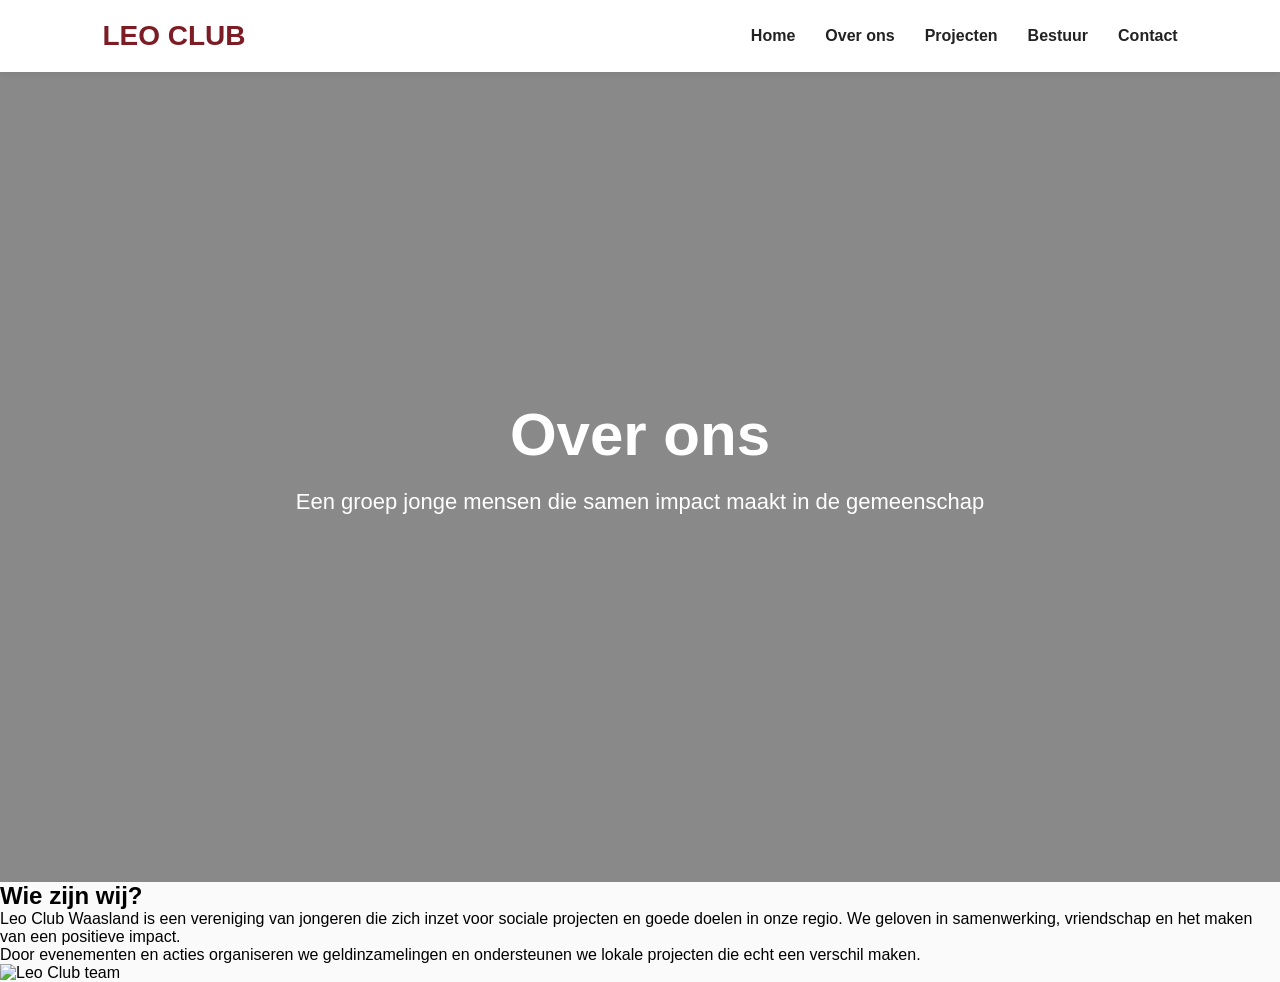
==== over-ons.html @ ea239ada "Update over-ons.html" ====
<!DOCTYPE html>
<html lang="nl">
<head>
    <meta charset="UTF-8">
    <meta name="viewport" content="width=device-width, initial-scale=1.0">
    <title>Over ons - Leo Club</title>

    <link rel="stylesheet" href="css/style.css">
</head>

<body>

<nav>
    <div class="logo">LEO CLUB</div>

    <ul>
        <li><a href="index.html">Home</a></li>
        <li><a href="over-ons.html">Over ons</a></li>
        <li><a href="projecten.html">Projecten</a></li>
        <li><a href="#">Bestuur</a></li>
        <li><a href="#">Contact</a></li>
    </ul>
</nav>

<header class="about-header">
    <h1>Over ons</h1>
    <p>Een groep jonge mensen die samen impact maakt in de gemeenschap</p>
</header>

<section class="about-page">

    <div class="about-container">

        <div class="about-text">
            <h2>Wie zijn wij?</h2>
            <p>
                Leo Club Waasland is een vereniging van jongeren die zich inzet voor
                sociale projecten en goede doelen in onze regio. We geloven in samenwerking,
                vriendschap en het maken van een positieve impact.
            </p>

            <p>
                Door evenementen en acties organiseren we geldinzamelingen en ondersteunen we lokale projecten
                die echt een verschil maken.
            </p>
        </div>

        <div class="about-image">
            <img src="images/hero.JPG" alt="Leo Club team">
        </div>

    </div>

</section>

</body>
</html>
---- css/style.css ----
*{
    margin:0;
    padding:0;
    box-sizing:border-box;
    font-family:Arial, sans-serif;
}

html {
    scroll-behavior: smooth;
}

body{
    background:#fafafa;
}

/* NAV */
nav{
    display:flex;
    justify-content:space-between;
    align-items:center;

    padding:20px 8%;
    background:white;

    box-shadow:0 2px 8px rgba(0,0,0,.08);
}

nav ul{
    display:flex;
    list-style:none;
    gap:30px;
}

nav a{
    text-decoration:none;
    color:#222;
    font-weight:bold;
    transition:0.2s;
}

nav a:hover{
    color:#7c1d26;
}

/* LOGO */
.logo{
    color:#7c1d26;
    font-size:28px;
    font-weight:bold;
}

/* HERO */
header{

    height:90vh;

    display:flex;
    flex-direction:column;

    justify-content:center;
    align-items:center;

    text-align:center;

    background: linear-gradient(
        rgba(0,0,0,.45),
        rgba(0,0,0,.45)
    ),
    url("../images/hero.JPG");

    background-size:cover;
    background-position:center;

    color:white;
}

header h1{
    font-size:60px;
    margin-bottom:20px;
}

header p{
    max-width:700px;
    font-size:22px;
    margin-bottom:40px;
}

/* BUTTON */
header a{

    background:#cfa13a;

    color:white;

    text-decoration:none;

    padding:18px 40px;

    border-radius:40px;

    font-weight:bold;

    transition:0.3s;
}

header a:hover{
    background:#b88f2f;
}

/* ABOUT SECTION */
.about{
    padding:80px 8%;
    text-align:center;
    background:white;
}

.about h2{
    font-size:40px;
    margin-bottom:20px;
    color:#7c1d26;
}

.about p{
    max-width:800px;
    margin:0 auto;
    font-size:18px;
    line-height:1.6;
    color:#333;
}
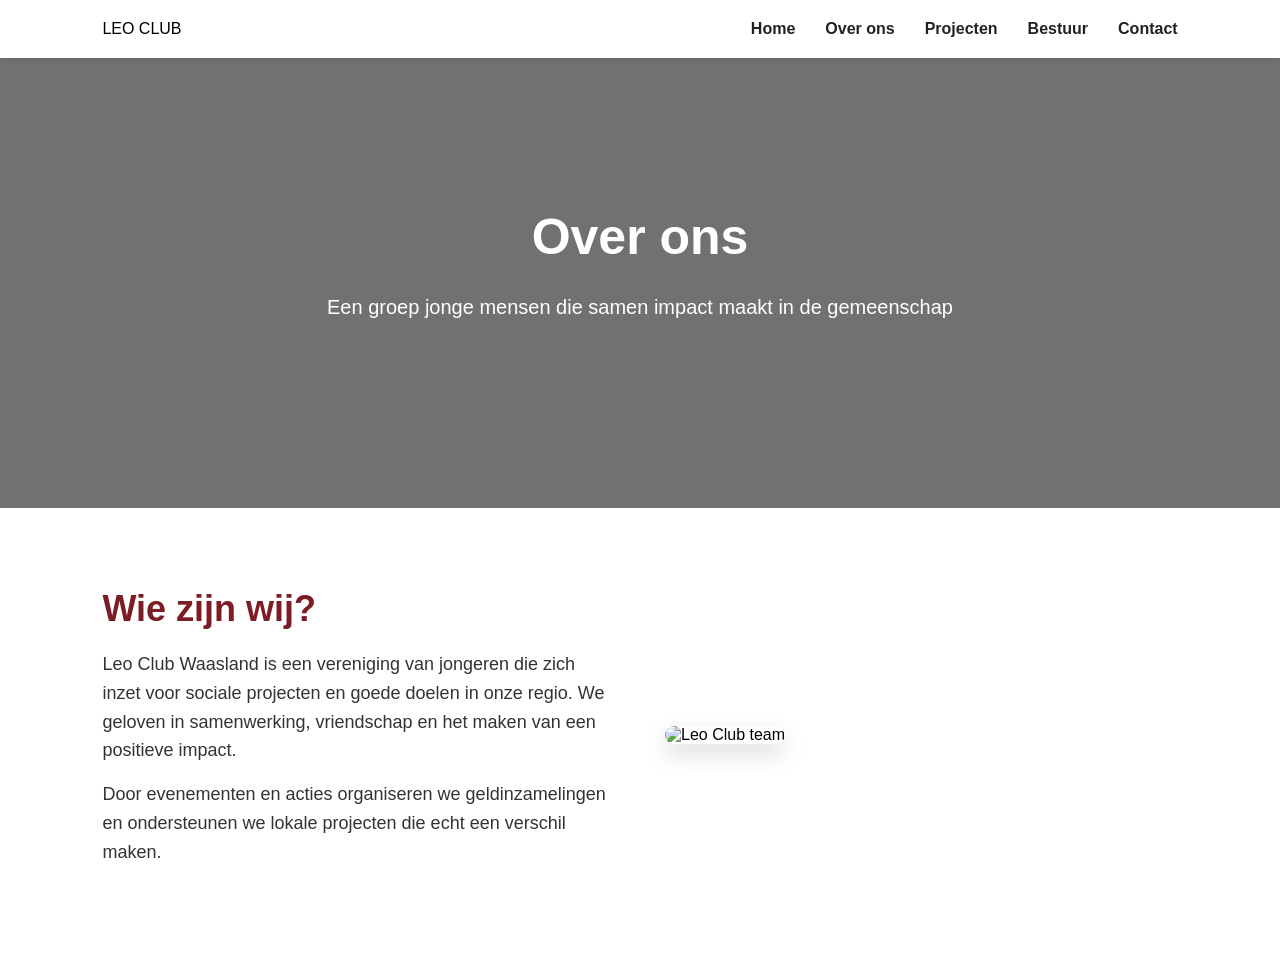
==== commit 978ab112: "Update over-ons.html" ====
--- a/over-ons.html
+++ b/over-ons.html
@@ -46,7 +46,7 @@
         </div>
 
         <div class="about-image">
-            <img src="images/hero.JPG" alt="Leo Club team">
+            <img src="images/overons.jpg" alt="Leo Club team">
         </div>
 
     </div>
--- a/css/style.css
+++ b/css/style.css
@@ -13,7 +13,7 @@
     background:#fafafa;
 }
 
-/* NAV */
+/* ================= NAV ================= */
 nav{
     display:flex;
     justify-content:space-between;
@@ -42,14 +42,28 @@
     color:#7c1d26;
 }
 
-/* LOGO */
+/* ================= LOGO ================= */
 .logo{
-    color:#7c1d26;
-    font-size:28px;
+    display:flex;
+    align-items:center;
+    gap:10px;
+}
+
+/* logo afbeelding */
+.logo img{
+    height:40px;
+    width:auto;
+    display:block;
+}
+
+/* logo tekst */
+.logo span{
+    font-size:20px;
     font-weight:bold;
-}
-
-/* HERO */
+    color:#7c1d26;
+}
+
+/* ================= HERO ================= */
 header{
 
     height:90vh;
@@ -85,10 +99,10 @@
     margin-bottom:40px;
 }
 
-/* BUTTON */
+/* ================= BUTTON ================= */
 header a{
 
-    background:#cfa13a;
+    background:#632d01;
 
     color:white;
 
@@ -104,10 +118,10 @@
 }
 
 header a:hover{
-    background:#b88f2f;
-}
-
-/* ABOUT SECTION */
+    background:#e7953f;
+}
+
+/* ================= ABOUT SECTION ================= */
 .about{
     padding:80px 8%;
     text-align:center;
@@ -127,3 +141,76 @@
     line-height:1.6;
     color:#333;
 }
+
+/* ================= ABOUT PAGE HERO ================= */
+.about-header{
+    height:50vh;
+    display:flex;
+    flex-direction:column;
+    justify-content:center;
+    align-items:center;
+    text-align:center;
+
+    background: linear-gradient(
+        rgba(0,0,0,.55),
+        rgba(0,0,0,.55)
+    ),
+    url("../images/hero.JPG");
+
+    background-size:cover;
+    background-position:center;
+
+    color:white;
+}
+
+.about-header h1{
+    font-size:50px;
+}
+
+.about-header p{
+    font-size:20px;
+    margin-top:10px;
+}
+
+/* ================= ABOUT PAGE CONTENT ================= */
+.about-page{
+    padding:80px 8%;
+    background:white;
+}
+
+.about-container{
+    display:flex;
+    align-items:center;
+    justify-content:space-between;
+    gap:50px;
+    flex-wrap:wrap;
+}
+
+.about-text{
+    flex:1;
+    min-width:300px;
+}
+
+.about-text h2{
+    font-size:36px;
+    color:#7c1d26;
+    margin-bottom:20px;
+}
+
+.about-text p{
+    font-size:18px;
+    line-height:1.6;
+    color:#333;
+    margin-bottom:15px;
+}
+
+.about-image{
+    flex:1;
+    min-width:300px;
+}
+
+.about-image img{
+    width:100%;
+    border-radius:15px;
+    box-shadow:0 10px 25px rgba(0,0,0,0.15);
+}
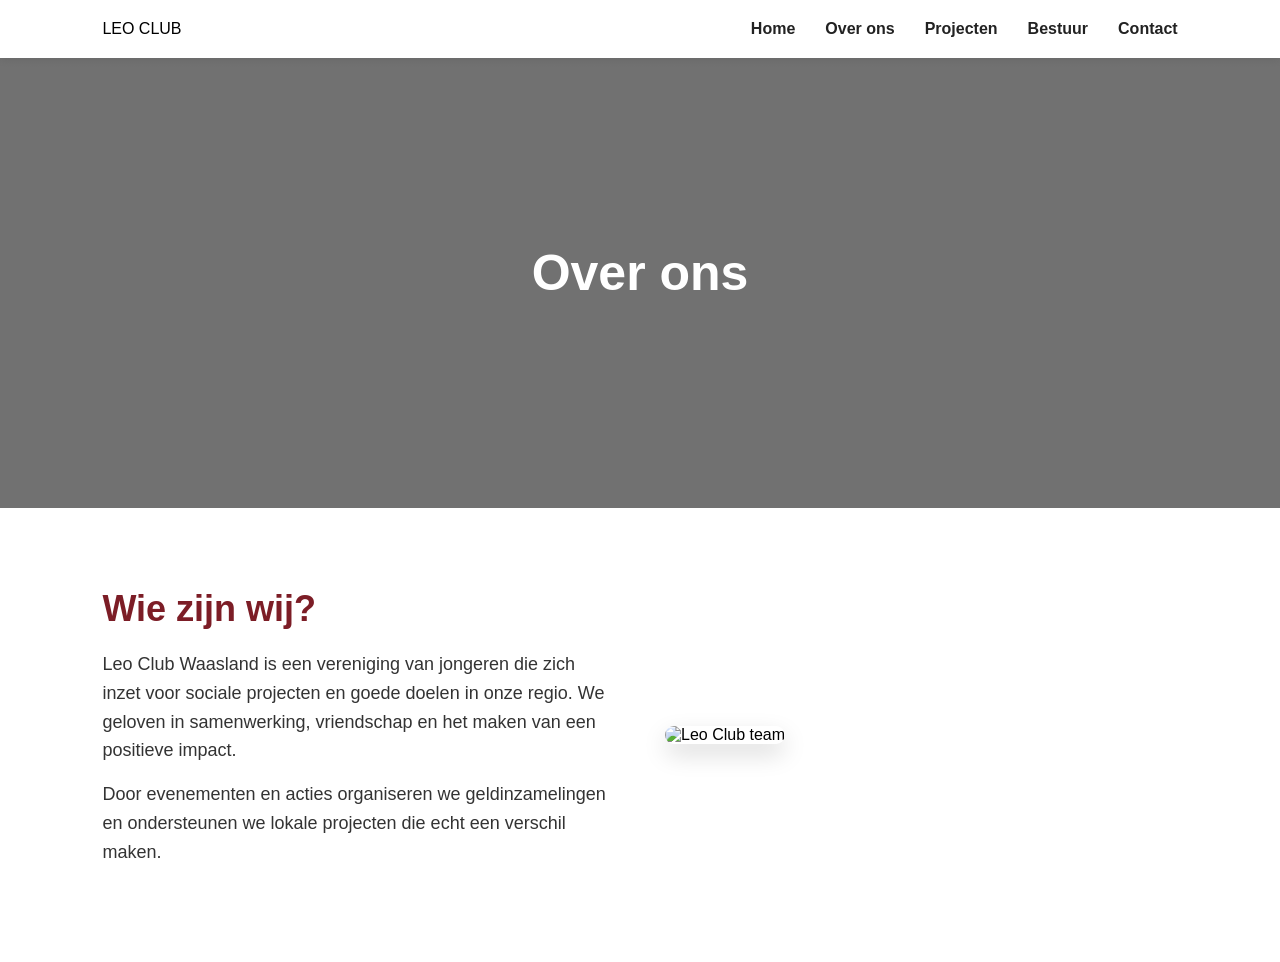
==== commit b08d2c93: "Update over-ons.html" ====
--- a/over-ons.html
+++ b/over-ons.html
@@ -24,7 +24,6 @@
 
 <header class="about-header">
     <h1>Over ons</h1>
-    <p>Een groep jonge mensen die samen impact maakt in de gemeenschap</p>
 </header>
 
 <section class="about-page">
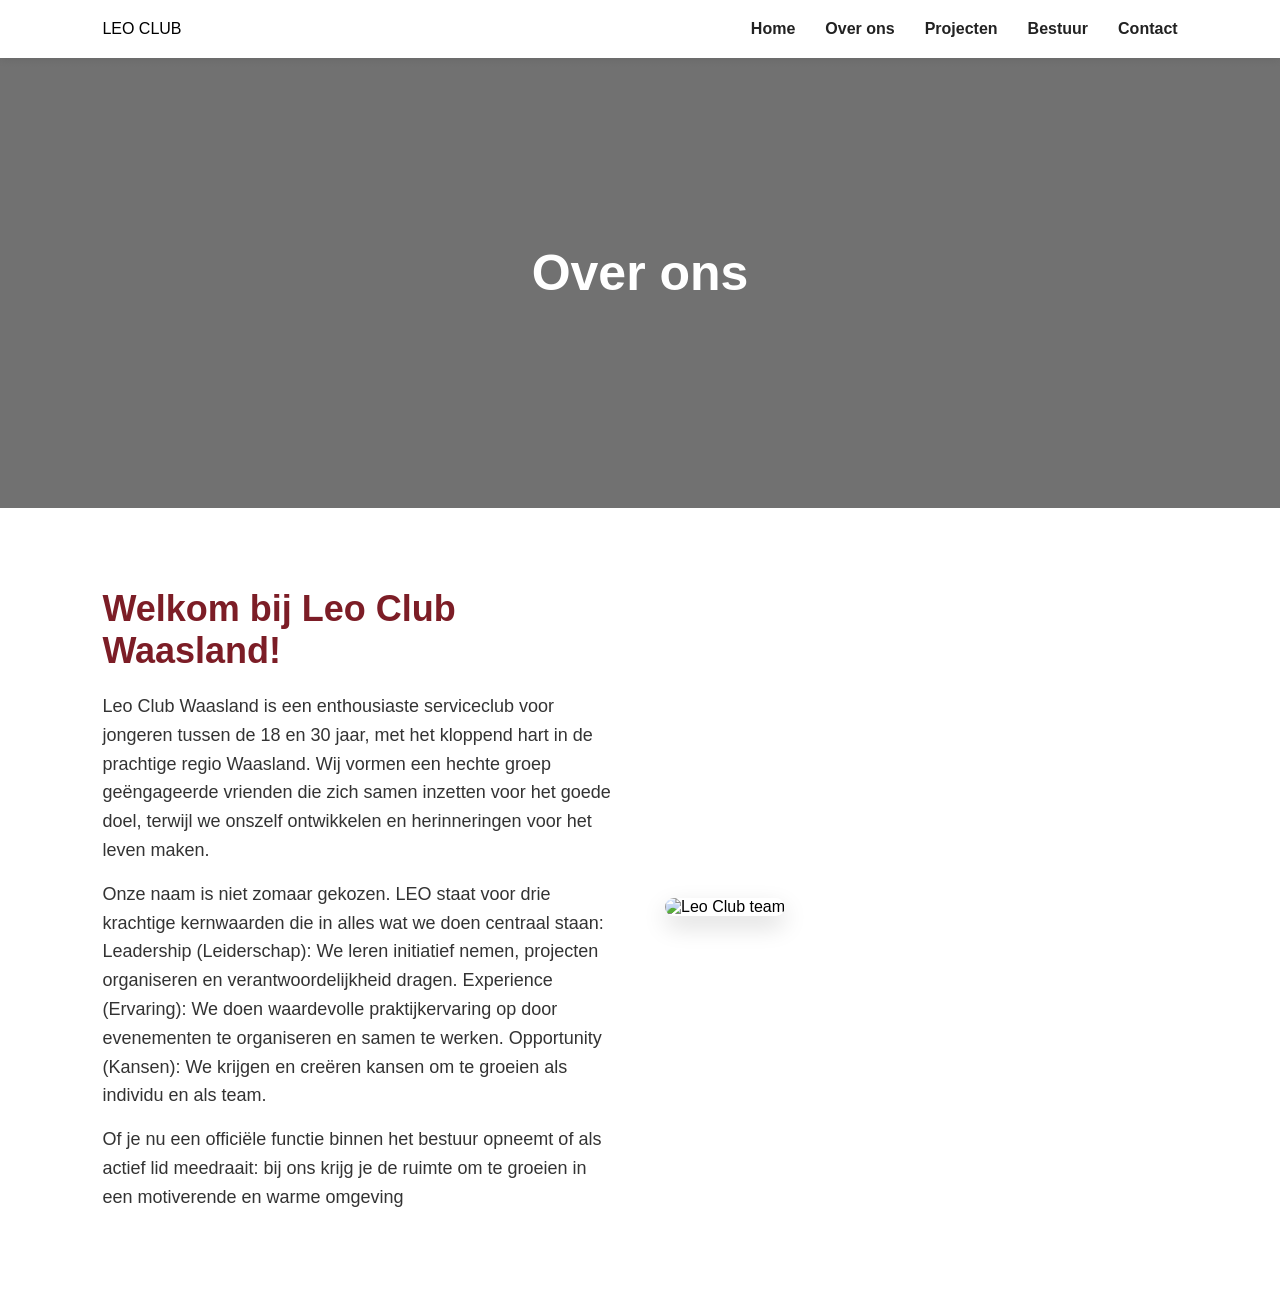
==== commit fc272644: "Update over-ons.html" ====
--- a/over-ons.html
+++ b/over-ons.html
@@ -31,17 +31,21 @@
     <div class="about-container">
 
         <div class="about-text">
-            <h2>Wie zijn wij?</h2>
+            <h2>Welkom bij Leo Club Waasland!</h2>
             <p>
-                Leo Club Waasland is een vereniging van jongeren die zich inzet voor
-                sociale projecten en goede doelen in onze regio. We geloven in samenwerking,
-                vriendschap en het maken van een positieve impact.
+                Leo Club Waasland is een enthousiaste serviceclub voor jongeren tussen de 18 en 30 jaar, met het kloppend hart in de prachtige regio Waasland. Wij vormen een hechte groep geëngageerde vrienden die zich samen inzetten voor het goede doel, terwijl we onszelf ontwikkelen en herinneringen voor het leven maken.
             </p>
 
             <p>
-                Door evenementen en acties organiseren we geldinzamelingen en ondersteunen we lokale projecten
-                die echt een verschil maken.
+                Onze naam is niet zomaar gekozen. LEO staat voor drie krachtige kernwaarden die in alles wat we doen centraal staan:  
+                Leadership (Leiderschap): We leren initiatief nemen, projecten organiseren en verantwoordelijkheid dragen.  
+                Experience (Ervaring): We doen waardevolle praktijkervaring op door evenementen te organiseren en samen te werken.  
+                Opportunity (Kansen): We krijgen en creëren kansen om te groeien als individu en als team.  
             </p>
+
+             <p>
+              Of je nu een officiële functie binnen het bestuur opneemt of als actief lid meedraait: bij ons krijg je de ruimte om te groeien in een motiverende en warme omgeving   
+                 </p>
         </div>
 
         <div class="about-image">
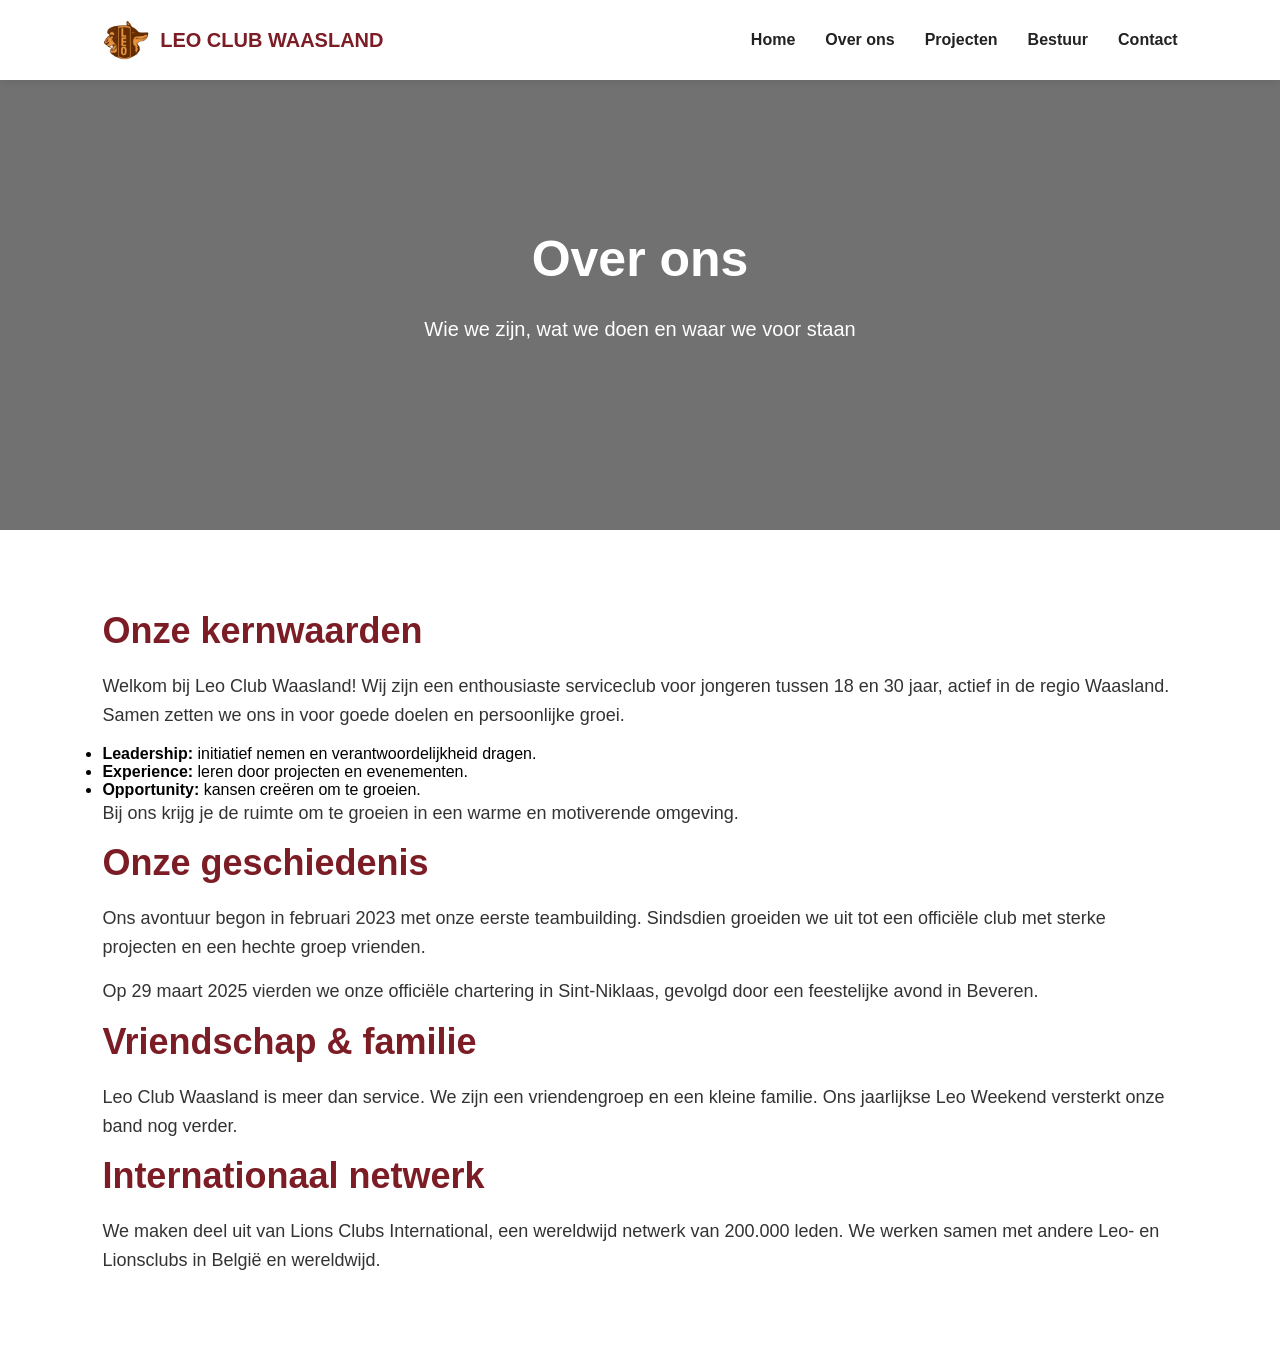
==== commit ac43b3d3: "Update over-ons.html" ====
--- a/over-ons.html
+++ b/over-ons.html
@@ -11,7 +11,10 @@
 <body>
 
 <nav>
-    <div class="logo">LEO CLUB</div>
+    <div class="logo">
+        <img src="images/logo.png" alt="Leo Club logo">
+        <span>LEO CLUB WAASLAND</span>
+    </div>
 
     <ul>
         <li><a href="index.html">Home</a></li>
@@ -24,6 +27,7 @@
 
 <header class="about-header">
     <h1>Over ons</h1>
+    <p>Wie we zijn, wat we doen en waar we voor staan</p>
 </header>
 
 <section class="about-page">
@@ -31,25 +35,50 @@
     <div class="about-container">
 
         <div class="about-text">
-            <h2>Welkom bij Leo Club Waasland!</h2>
+
+            <h2>Onze kernwaarden</h2>
+
             <p>
-                Leo Club Waasland is een enthousiaste serviceclub voor jongeren tussen de 18 en 30 jaar, met het kloppend hart in de prachtige regio Waasland. Wij vormen een hechte groep geëngageerde vrienden die zich samen inzetten voor het goede doel, terwijl we onszelf ontwikkelen en herinneringen voor het leven maken.
+                Welkom bij Leo Club Waasland! Wij zijn een enthousiaste serviceclub voor jongeren tussen 18 en 30 jaar,
+                actief in de regio Waasland. Samen zetten we ons in voor goede doelen en persoonlijke groei.
+            </p>
+
+            <ul>
+                <li><strong>Leadership:</strong> initiatief nemen en verantwoordelijkheid dragen.</li>
+                <li><strong>Experience:</strong> leren door projecten en evenementen.</li>
+                <li><strong>Opportunity:</strong> kansen creëren om te groeien.</li>
+            </ul>
+
+            <p>
+                Bij ons krijg je de ruimte om te groeien in een warme en motiverende omgeving.
+            </p>
+
+            <h2>Onze geschiedenis</h2>
+
+            <p>
+                Ons avontuur begon in februari 2023 met onze eerste teambuilding. Sindsdien groeiden we uit tot een officiële club
+                met sterke projecten en een hechte groep vrienden.
             </p>
 
             <p>
-                Onze naam is niet zomaar gekozen. LEO staat voor drie krachtige kernwaarden die in alles wat we doen centraal staan:  
-                Leadership (Leiderschap): We leren initiatief nemen, projecten organiseren en verantwoordelijkheid dragen.  
-                Experience (Ervaring): We doen waardevolle praktijkervaring op door evenementen te organiseren en samen te werken.  
-                Opportunity (Kansen): We krijgen en creëren kansen om te groeien als individu en als team.  
+                Op 29 maart 2025 vierden we onze officiële chartering in Sint-Niklaas, gevolgd door een feestelijke avond in Beveren.
             </p>
 
-             <p>
-              Of je nu een officiële functie binnen het bestuur opneemt of als actief lid meedraait: bij ons krijg je de ruimte om te groeien in een motiverende en warme omgeving   
-                 </p>
-        </div>
+            <h2>Vriendschap & familie</h2>
 
-        <div class="about-image">
-            <img src="images/overons.jpg" alt="Leo Club team">
+            <p>
+                Leo Club Waasland is meer dan service. We zijn een vriendengroep en een kleine familie.
+                Ons jaarlijkse Leo Weekend versterkt onze band nog verder.
+            </p>
+
+
+            <h2>Internationaal netwerk</h2>
+
+            <p>
+                We maken deel uit van Lions Clubs International, een wereldwijd netwerk van 200.000 leden.
+                We werken samen met andere Leo- en Lionsclubs in België en wereldwijd.
+            </p>
+
         </div>
 
     </div>
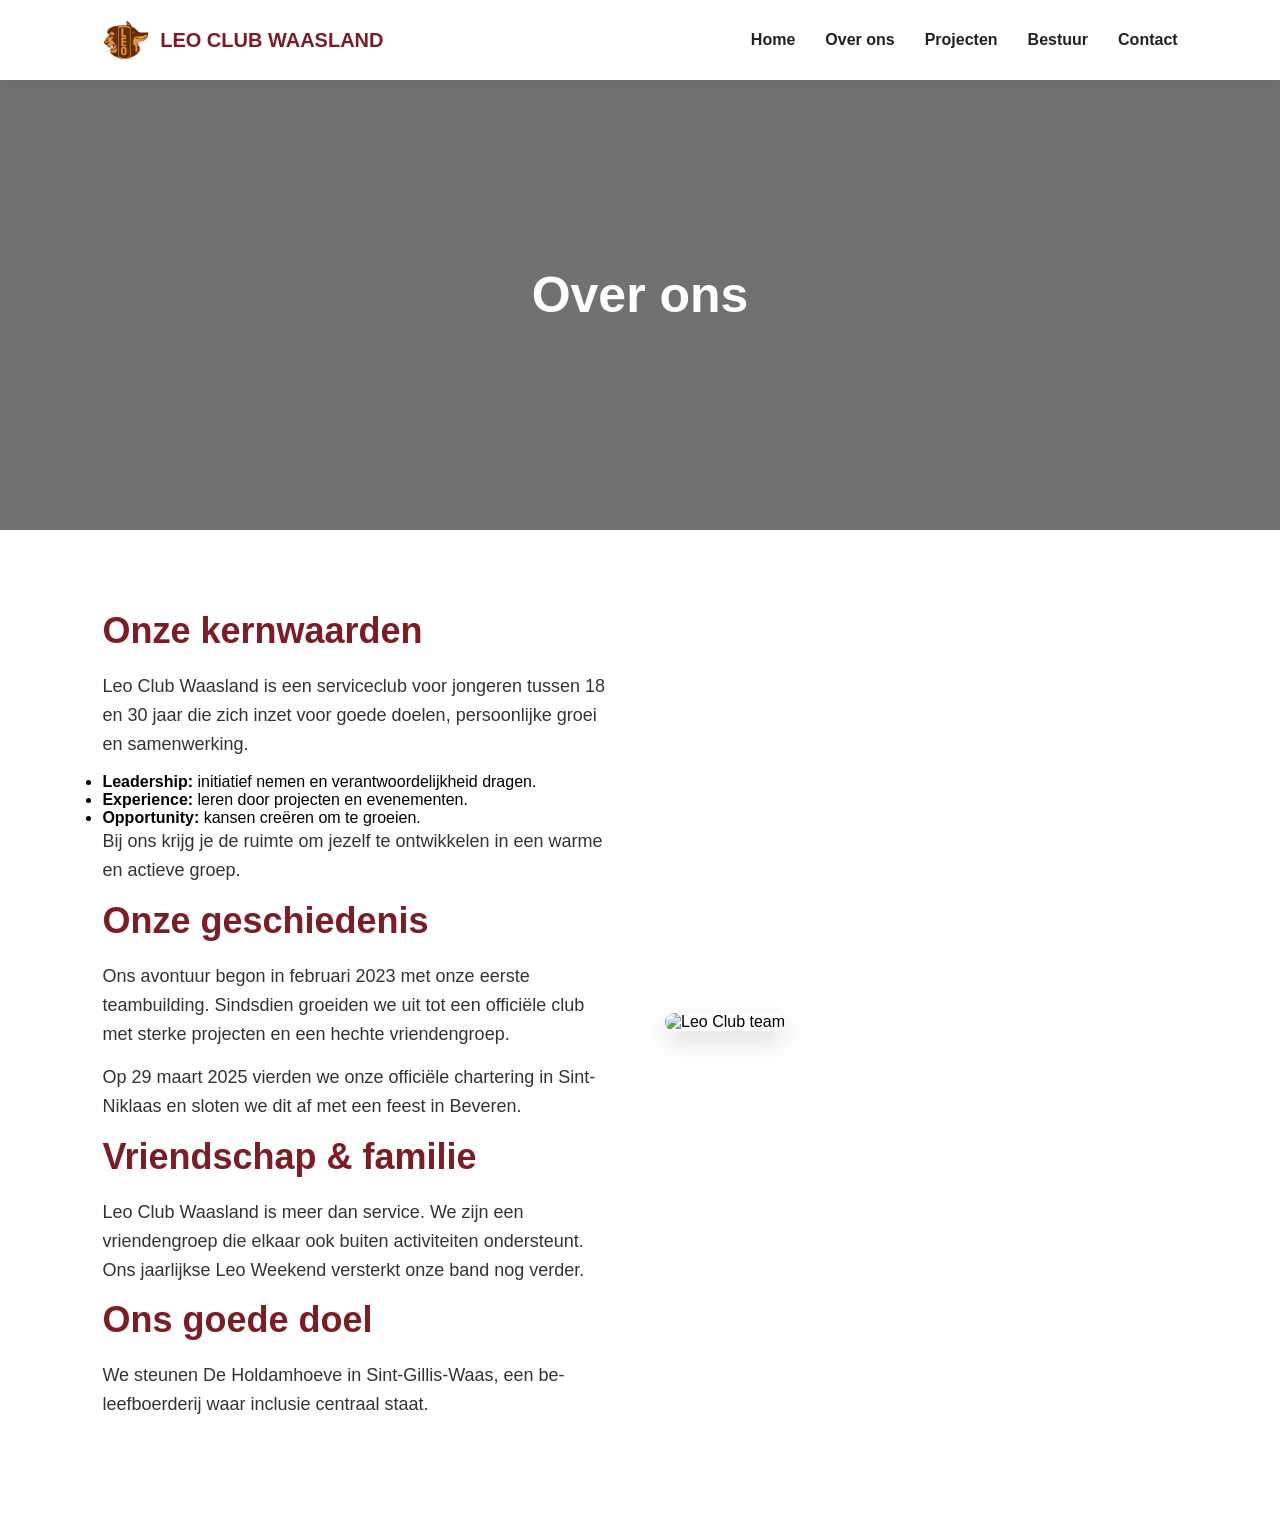
==== commit 8cb78e07: "Update over-ons.html" ====
--- a/over-ons.html
+++ b/over-ons.html
@@ -27,7 +27,6 @@
 
 <header class="about-header">
     <h1>Over ons</h1>
-    <p>Wie we zijn, wat we doen en waar we voor staan</p>
 </header>
 
 <section class="about-page">
@@ -39,8 +38,8 @@
             <h2>Onze kernwaarden</h2>
 
             <p>
-                Welkom bij Leo Club Waasland! Wij zijn een enthousiaste serviceclub voor jongeren tussen 18 en 30 jaar,
-                actief in de regio Waasland. Samen zetten we ons in voor goede doelen en persoonlijke groei.
+                Leo Club Waasland is een serviceclub voor jongeren tussen 18 en 30 jaar die zich inzet voor goede doelen,
+                persoonlijke groei en samenwerking.
             </p>
 
             <ul>
@@ -50,35 +49,37 @@
             </ul>
 
             <p>
-                Bij ons krijg je de ruimte om te groeien in een warme en motiverende omgeving.
+                Bij ons krijg je de ruimte om jezelf te ontwikkelen in een warme en actieve groep.
             </p>
 
             <h2>Onze geschiedenis</h2>
 
             <p>
                 Ons avontuur begon in februari 2023 met onze eerste teambuilding. Sindsdien groeiden we uit tot een officiële club
-                met sterke projecten en een hechte groep vrienden.
+                met sterke projecten en een hechte vriendengroep.
             </p>
 
             <p>
-                Op 29 maart 2025 vierden we onze officiële chartering in Sint-Niklaas, gevolgd door een feestelijke avond in Beveren.
+                Op 29 maart 2025 vierden we onze officiële chartering in Sint-Niklaas en sloten we dit af met een feest in Beveren.
             </p>
 
             <h2>Vriendschap & familie</h2>
 
             <p>
-                Leo Club Waasland is meer dan service. We zijn een vriendengroep en een kleine familie.
+                Leo Club Waasland is meer dan service. We zijn een vriendengroep die elkaar ook buiten activiteiten ondersteunt.
                 Ons jaarlijkse Leo Weekend versterkt onze band nog verder.
             </p>
 
-
-            <h2>Internationaal netwerk</h2>
+            <h2>Ons goede doel</h2>
 
             <p>
-                We maken deel uit van Lions Clubs International, een wereldwijd netwerk van 200.000 leden.
-                We werken samen met andere Leo- en Lionsclubs in België en wereldwijd.
+                We steunen De Holdamhoeve in Sint-Gillis-Waas, een be-leefboerderij waar inclusie centraal staat.
             </p>
 
+        </div>
+
+        <div class="about-image">
+            <img src="images/overons.jpg" alt="Leo Club team">
         </div>
 
     </div>
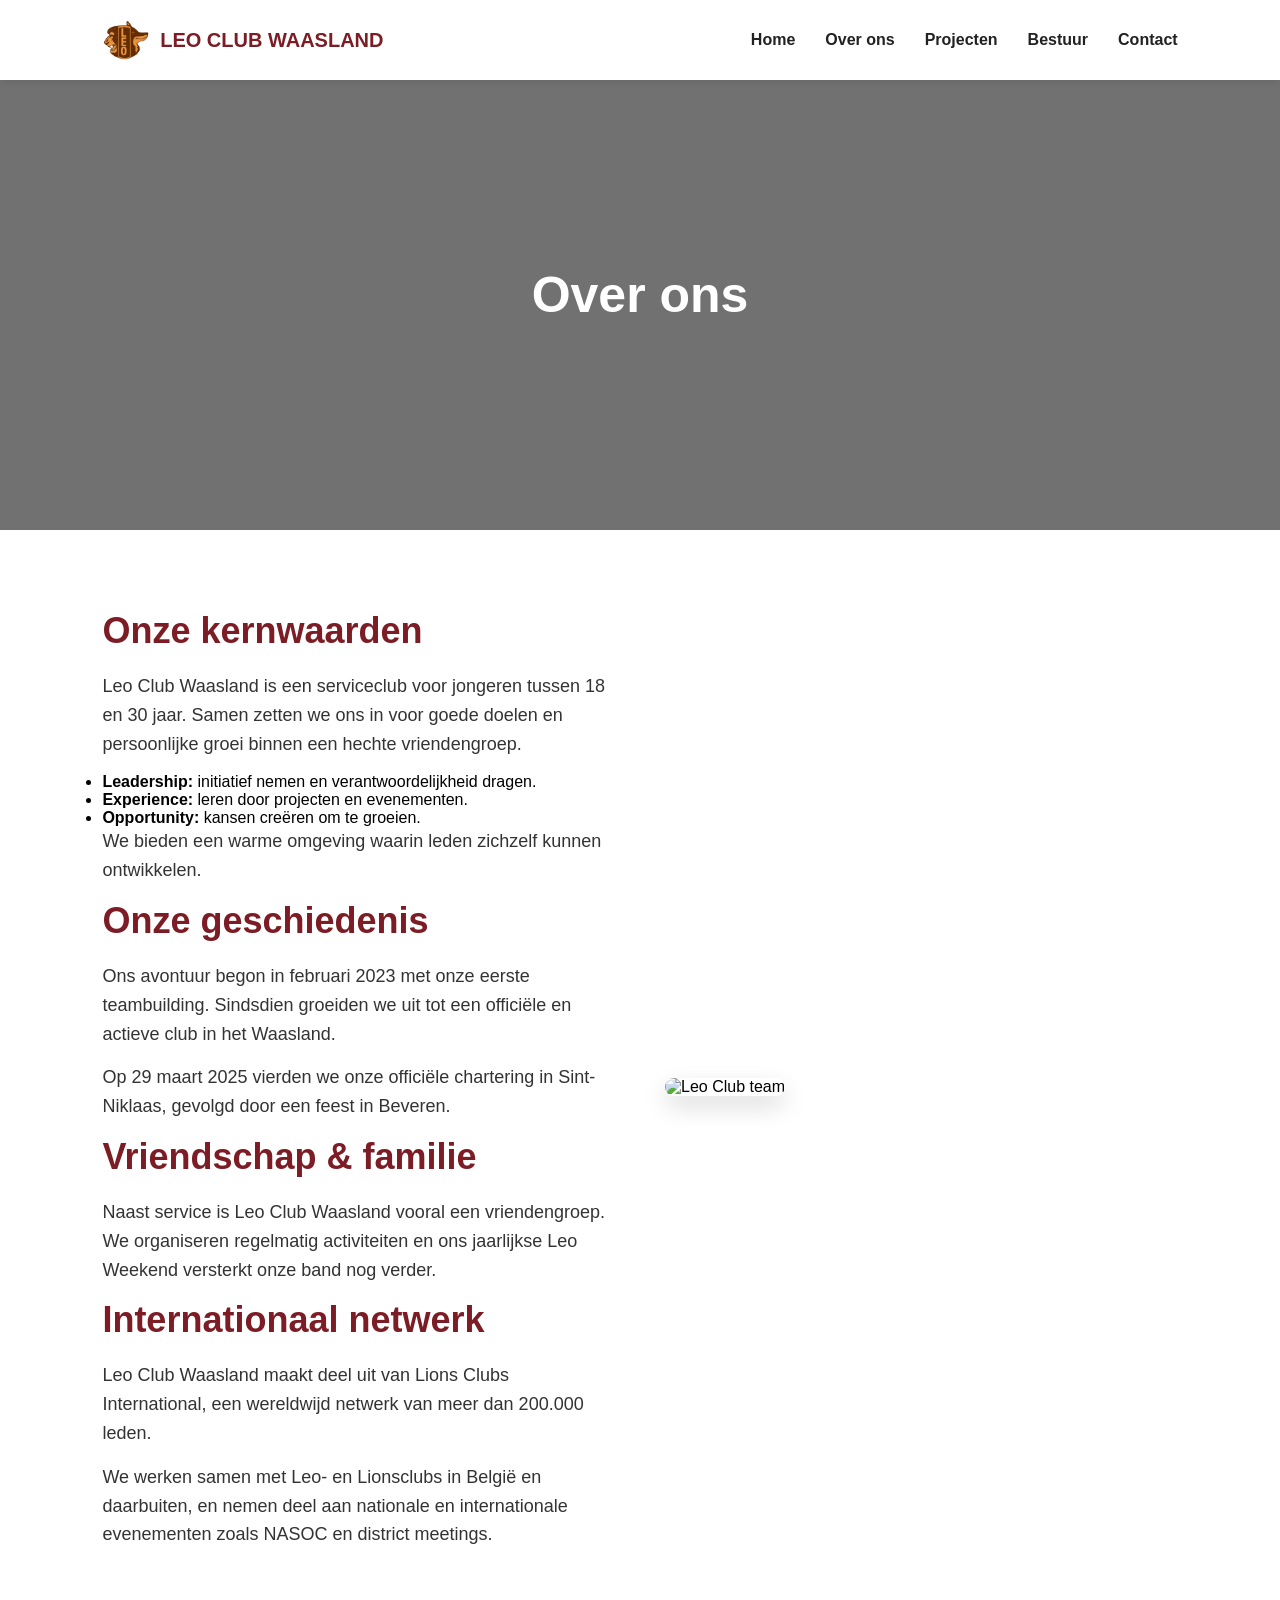
==== commit b3bc0634: "Update over-ons.html" ====
--- a/over-ons.html
+++ b/over-ons.html
@@ -6,6 +6,10 @@
     <title>Over ons - Leo Club</title>
 
     <link rel="stylesheet" href="css/style.css">
+
+    <!-- FAVICON -->
+    <link rel="icon" type="image/png" sizes="32x32" href="images/logo-32x32.png">
+    <link rel="icon" type="image/png" sizes="64x64" href="images/logo-64x64.png">
 </head>
 
 <body>
@@ -38,8 +42,8 @@
             <h2>Onze kernwaarden</h2>
 
             <p>
-                Leo Club Waasland is een serviceclub voor jongeren tussen 18 en 30 jaar die zich inzet voor goede doelen,
-                persoonlijke groei en samenwerking.
+                Leo Club Waasland is een serviceclub voor jongeren tussen 18 en 30 jaar.
+                Samen zetten we ons in voor goede doelen en persoonlijke groei binnen een hechte vriendengroep.
             </p>
 
             <ul>
@@ -49,31 +53,37 @@
             </ul>
 
             <p>
-                Bij ons krijg je de ruimte om jezelf te ontwikkelen in een warme en actieve groep.
+                We bieden een warme omgeving waarin leden zichzelf kunnen ontwikkelen.
             </p>
 
             <h2>Onze geschiedenis</h2>
 
             <p>
-                Ons avontuur begon in februari 2023 met onze eerste teambuilding. Sindsdien groeiden we uit tot een officiële club
-                met sterke projecten en een hechte vriendengroep.
+                Ons avontuur begon in februari 2023 met onze eerste teambuilding.
+                Sindsdien groeiden we uit tot een officiële en actieve club in het Waasland.
             </p>
 
             <p>
-                Op 29 maart 2025 vierden we onze officiële chartering in Sint-Niklaas en sloten we dit af met een feest in Beveren.
+                Op 29 maart 2025 vierden we onze officiële chartering in Sint-Niklaas,
+                gevolgd door een feest in Beveren.
             </p>
 
             <h2>Vriendschap & familie</h2>
 
             <p>
-                Leo Club Waasland is meer dan service. We zijn een vriendengroep die elkaar ook buiten activiteiten ondersteunt.
-                Ons jaarlijkse Leo Weekend versterkt onze band nog verder.
+                Naast service is Leo Club Waasland vooral een vriendengroep.
+                We organiseren regelmatig activiteiten en ons jaarlijkse Leo Weekend versterkt onze band nog verder.
             </p>
 
-            <h2>Ons goede doel</h2>
+            <h2>Internationaal netwerk</h2>
 
             <p>
-                We steunen De Holdamhoeve in Sint-Gillis-Waas, een be-leefboerderij waar inclusie centraal staat.
+                Leo Club Waasland maakt deel uit van Lions Clubs International, een wereldwijd netwerk van meer dan 200.000 leden.
+            </p>
+
+            <p>
+                We werken samen met Leo- en Lionsclubs in België en daarbuiten, en nemen deel aan nationale en internationale evenementen
+                zoals NASOC en district meetings.
             </p>
 
         </div>
